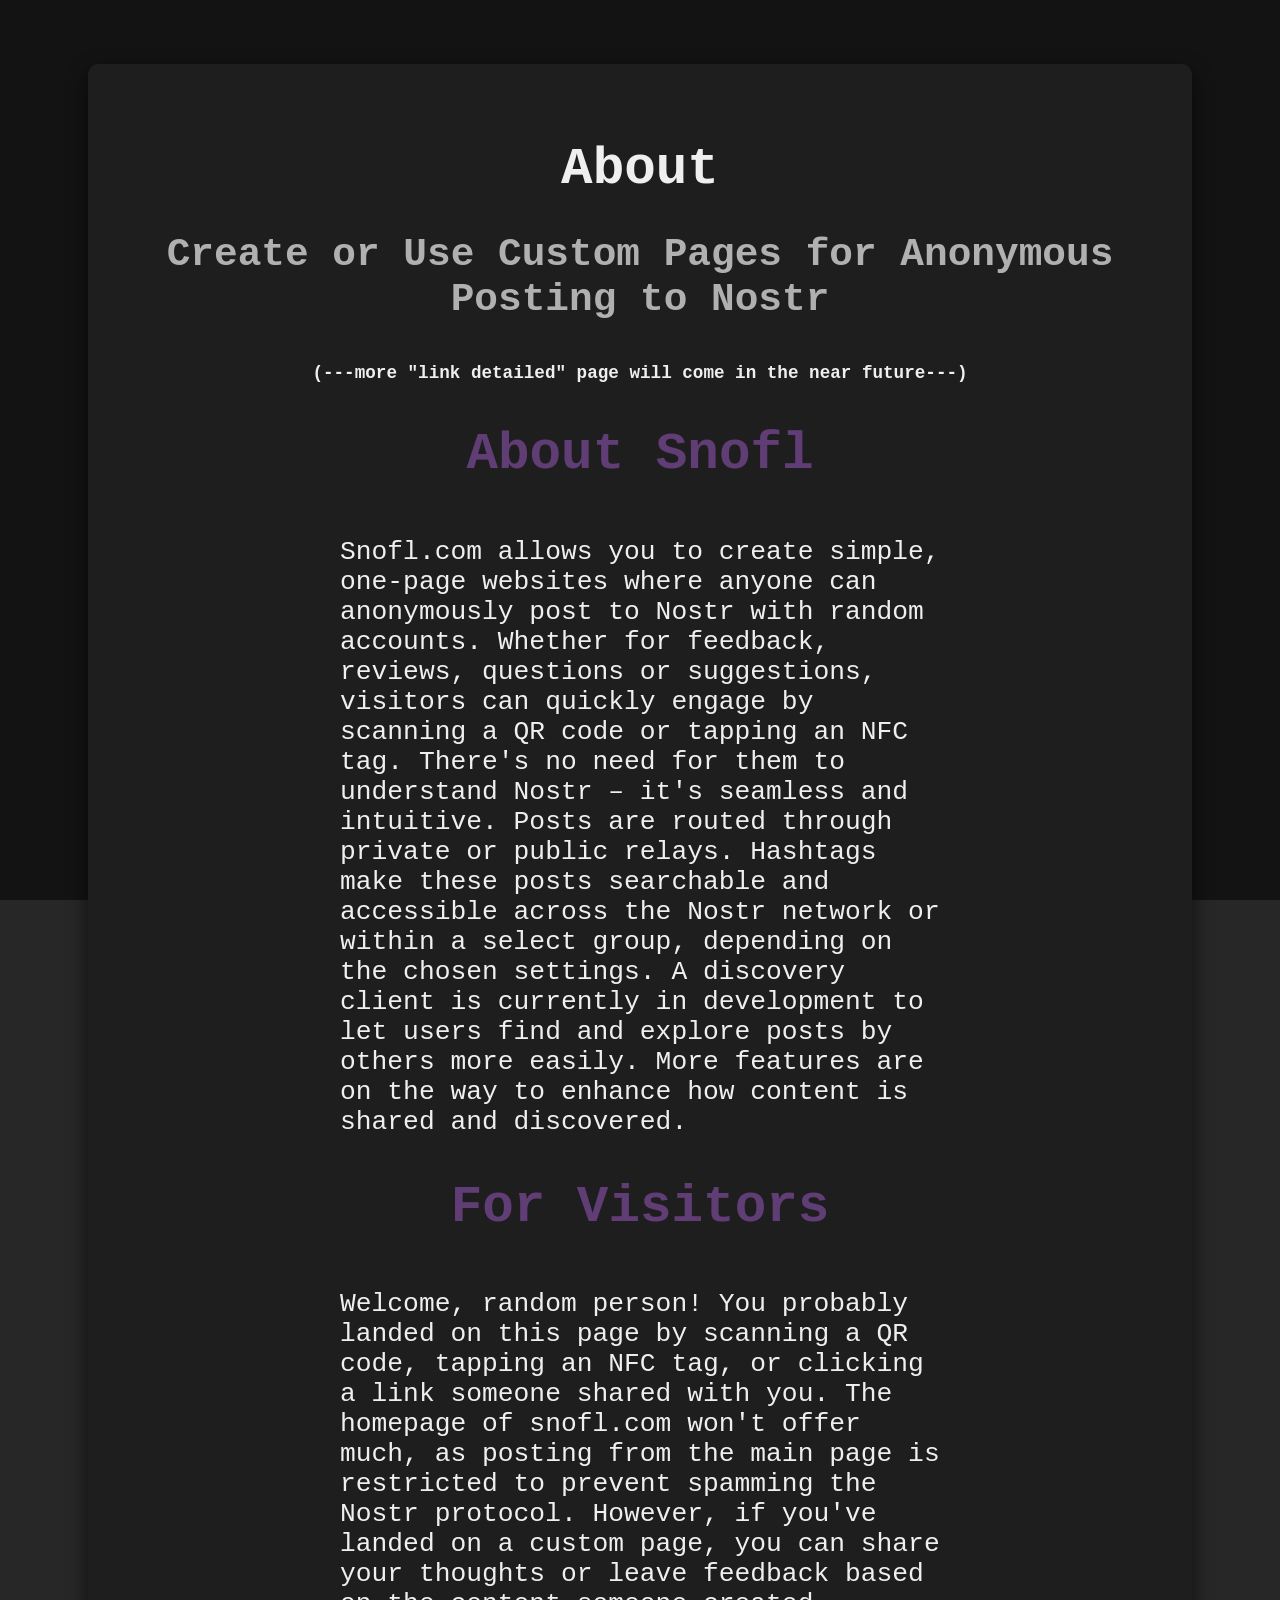
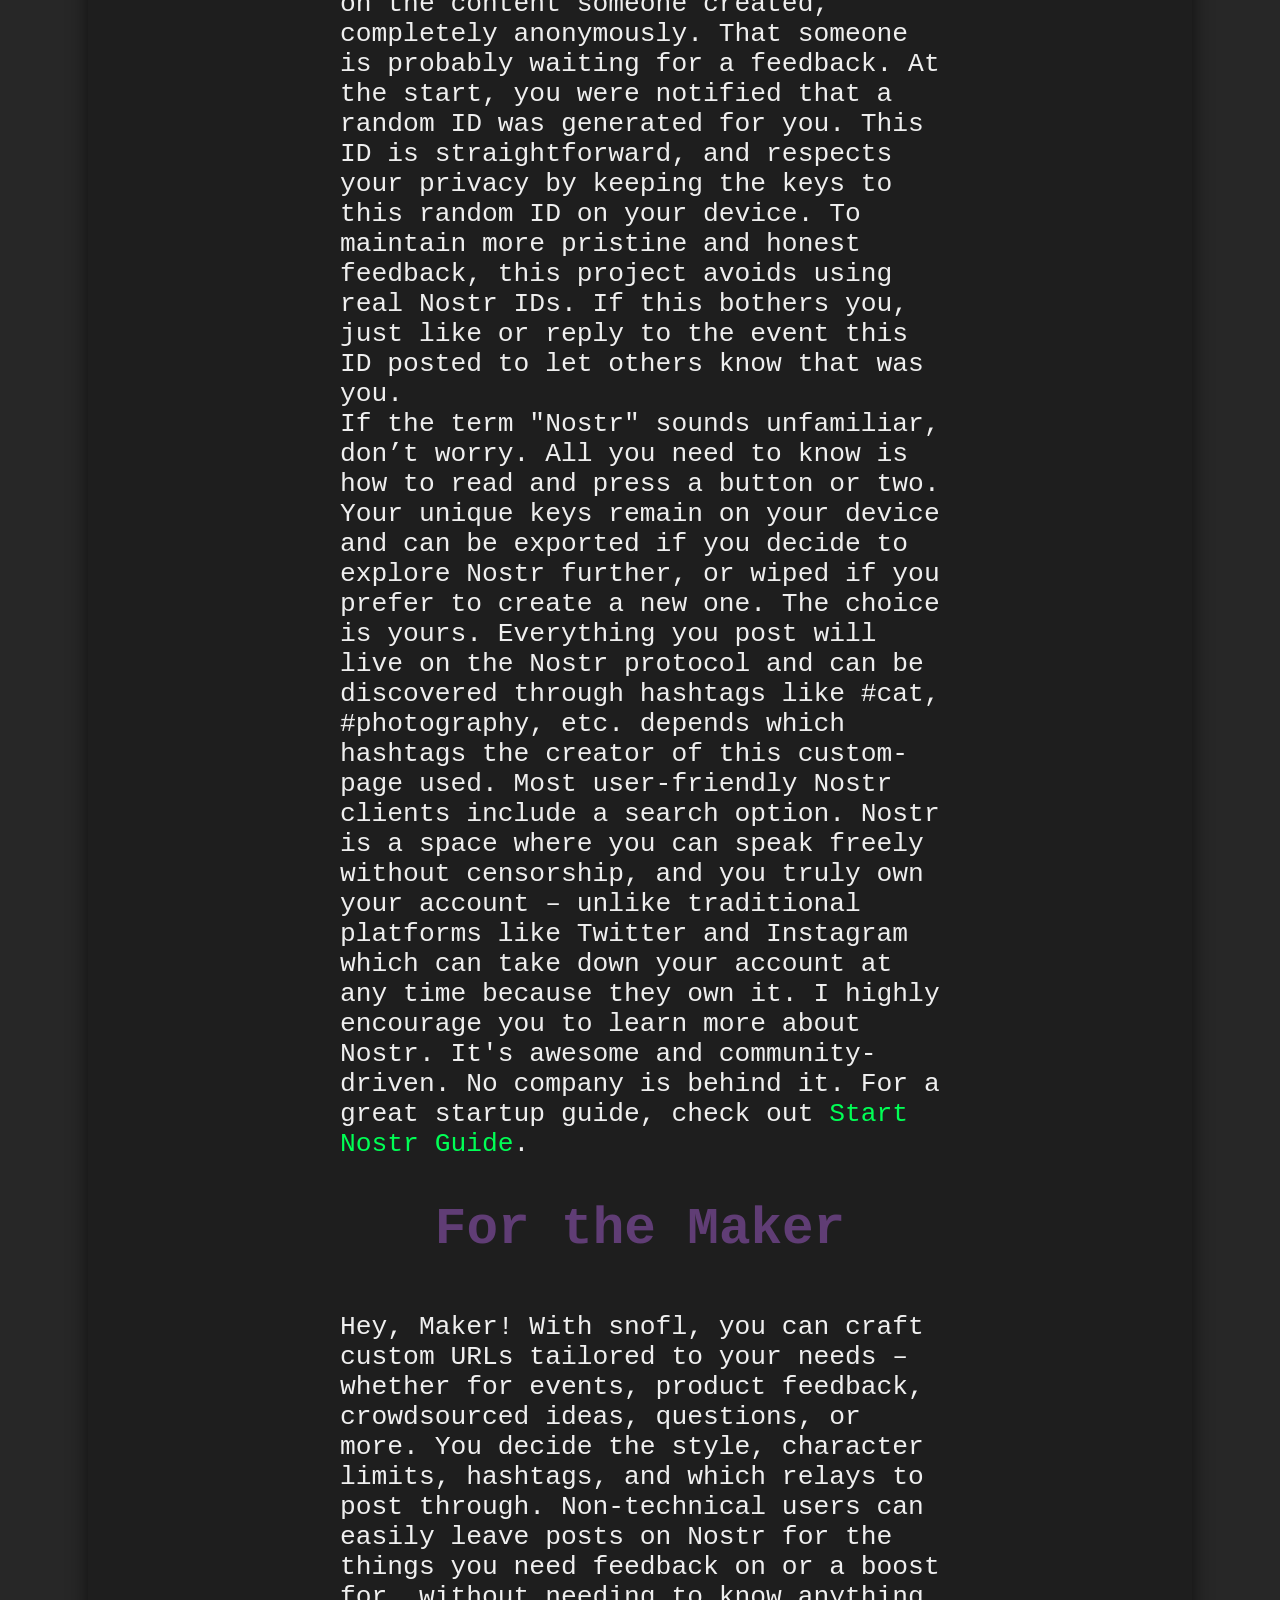
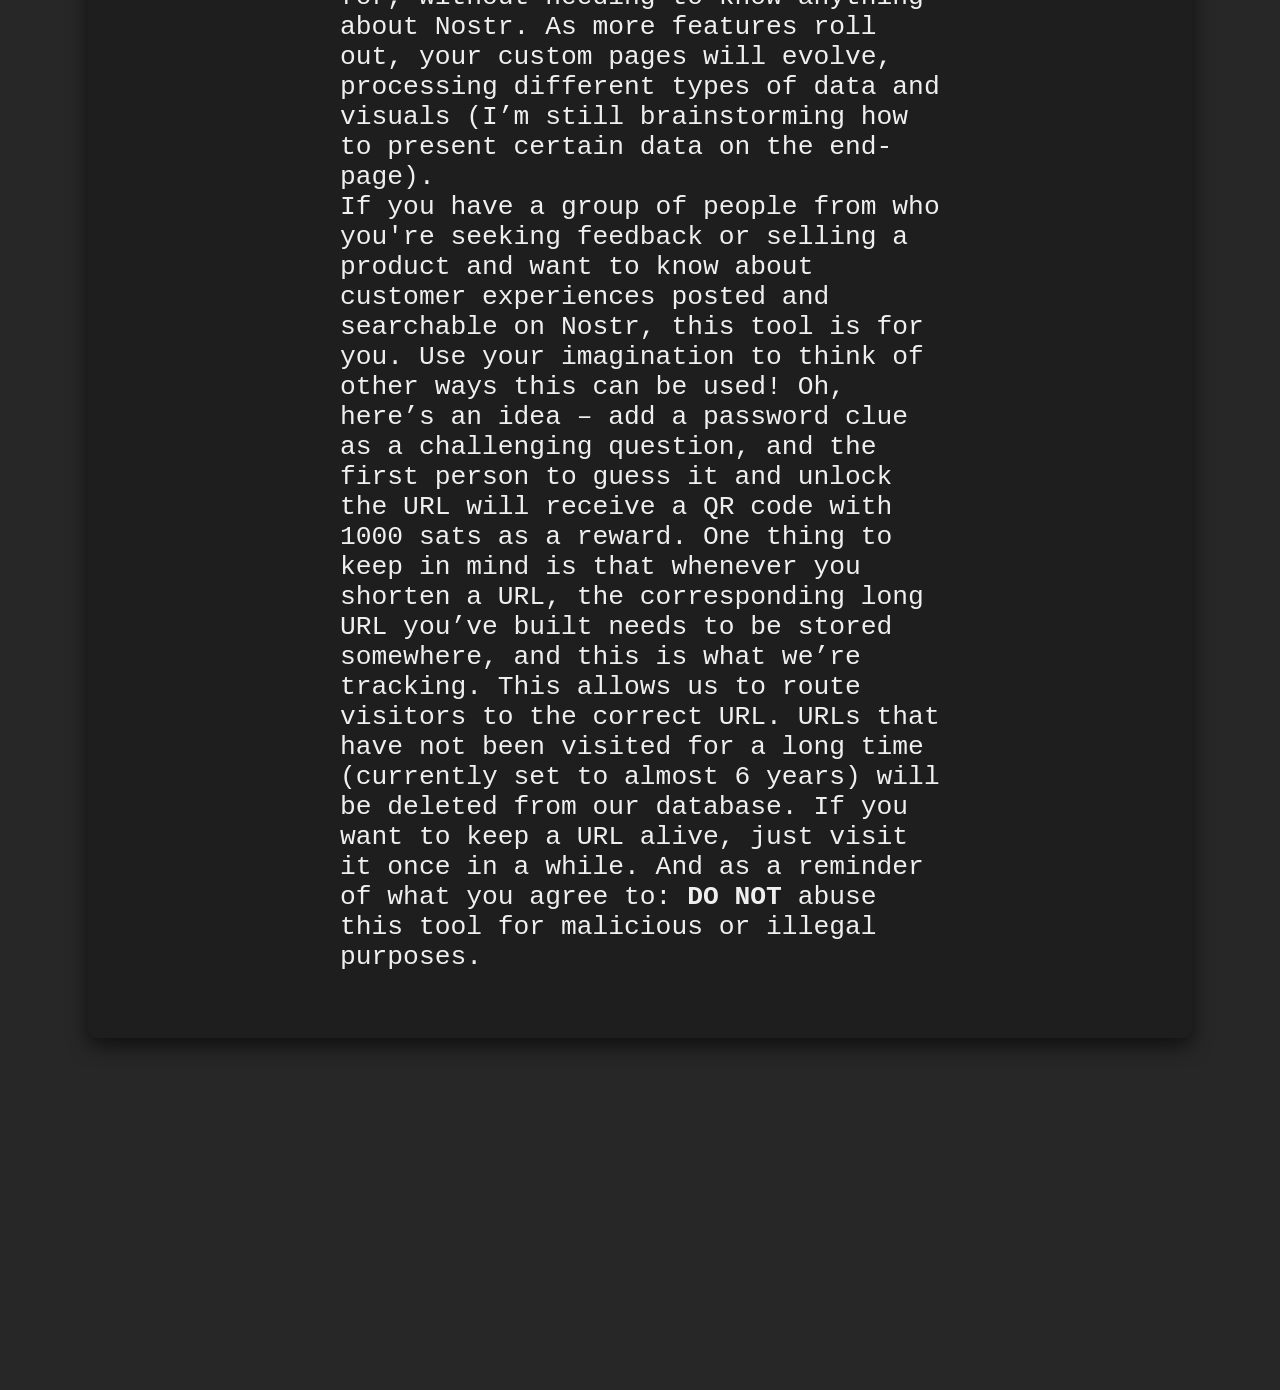
==== about.html @ 82cdee85 "One footer, small, on every page — and the maker's over-scaled controls The footer was two footers t" ====
<!DOCTYPE html>
<html lang="en">

<head>
    <meta charset="UTF-8">
    <link rel="stylesheet" href="styles.css?v=8">
    <script src="backgroundImages.js"></script>
    <script src="background.js"></script>
    <script src="fontList.js"></script> 
    <script src="font.js"></script> 
    <!-- <script src="https://cdn.jsdelivr.net/gh/6502/sha256@main/sha256.js"></script>
    <script src="https://bundle.run/noble-secp256k1@1.2.14"></script>
    <script src="https://bundle.run/bech32@2.0.0"></script> -->
</head>

<body>
    <div id="dim-overlay" class="dim-overlay"></div>
    <div id="main-content">
        <div id="about-header">
            <h1>About</h1>
            <h2>Create or Use Custom Pages for Anonymous Posting to Nostr</h2>
            <h6>(---more "link detailed" page will come in the near future---)</h6>
        </div>
        <div id="mission-section">
            <h3>About Snofl</h3>
        </div>
        <div class="content-paragraph">
            <p class="about-p">Snofl.com allows you to create simple, one-page websites where anyone can anonymously post to Nostr with random accounts. 
                Whether for feedback, reviews, questions or suggestions, visitors can quickly engage by scanning a QR code or tapping an NFC tag. 
                There's no need for them to understand Nostr – it's seamless and intuitive. Posts are routed through private or public relays. 
                Hashtags make these posts searchable and accessible across the Nostr network or within a select group, depending on the chosen settings. A discovery client is currently in development to let users find 
                and explore posts by others more easily. More features are on the way to enhance how content is shared and discovered.
            </p>
        </div>
        <div id="mission-section">
            <h3>For Visitors</h3>
        </div>
        <div class="content-paragraph">
            <p class="about-p">Welcome, random person! You probably landed on this page by scanning a QR code, tapping an NFC tag, or clicking a link someone shared with you. 
                The homepage of snofl.com won't offer much, as posting from the main page is restricted to prevent spamming the Nostr protocol. However, if you've landed on a custom page, 
                you can share your thoughts or leave feedback based on the content someone created, completely anonymously. That someone is probably waiting for a feedback.
                At the start, you were notified that a random ID was generated for you. This ID is straightforward, and respects your privacy by keeping the keys to this random ID on your device. 
                To maintain more pristine and honest feedback, this project avoids using real Nostr IDs. If this bothers you, just like or reply to the event this ID posted to let others know that was you.
                <br>
                If the term "Nostr" sounds unfamiliar, don’t worry. All you need to know is how to read and press a button or two.
                Your unique keys remain on your device and can be exported if you decide to explore Nostr further, or wiped if you prefer to create a new one. The choice is yours. 
                Everything you post will live on the Nostr protocol and can be discovered through hashtags like #cat, #photography, etc. depends which hashtags the creator of this custom-page used.
                Most user-friendly Nostr clients include a search option.
                Nostr is a space where you can speak freely without censorship, and you truly own your account – unlike traditional platforms like Twitter and Instagram which can take down your account at any time because they own it. 
                I highly encourage you to learn more about Nostr. It's awesome and community-driven. No company is behind it. For a great startup guide, check out <a href="https://njump.me/" target="_blank">Start Nostr Guide</a>.
            </p>
            
        </div>
        <div id="mission-section">
            <h3>For the Maker</h3>
        </div>
        <div class="content-paragraph">
            <p class="about-p">
                Hey, Maker! With snofl, you can craft custom URLs tailored to your needs – whether for events, product feedback, crowdsourced ideas, questions, or more.  
                You decide the style, character limits, hashtags, and which relays to post through. Non-technical users can easily leave posts on Nostr for the things you need feedback on or a boost for, without needing to know anything about Nostr. 
                As more features roll out, your custom pages will evolve, processing different types of data and visuals (I’m still brainstorming how to present certain data on the end-page). 
                <br>
                If you have a group of people from who you're seeking feedback or selling a product and want to know about customer experiences posted and searchable on Nostr, this tool is for you.  
                Use your imagination to think of other ways this can be used! Oh, here’s an idea – add a password clue as a challenging question, and the first person to guess it and unlock the URL will receive a QR code with 1000 sats as a reward.
                One thing to keep in mind is that whenever you shorten a URL, the corresponding long URL you’ve built needs to be stored somewhere, and this is what we’re tracking. This allows us to route visitors to the correct URL.  
                URLs that have not been visited for a long time (currently set to almost 6 years) will be deleted from our database. If you want to keep a URL alive, just visit it once in a while. 
                And as a reminder of what you agree to: <strong>DO NOT</strong> abuse this tool for malicious or illegal purposes.
            </p>
        </div>
    </div>
</body>
<footer class="footerDynamic">
    <a href="about.html">About</a> | 
    <a href="FAQ.html">FAQ</a> | 
    <a href="urlmkr.html">URLmkr</a>
</footer>

<script src="footer.js"></script>
</html>
---- styles.css ----
:root {
    --main-font: 'inconsolata', monospace;  /* Default Font */
}

/* backgrounds https://tylify.app/ */

/* Root font-size scaling based on viewport width */
html {
    font-size: calc(1vw + 1vh + 0.5vmin); /* Adjusts base font size based on the viewport */
    margin: 0;
    padding: 0;
}

.dim-overlay {
    position: fixed;
    top: 0;
    left: 0;
    width: 100%;
    height: 100%;
    background: rgba(0, 0, 0, 0.5); /* Adjust the opacity as needed */
    z-index: -100; /* Ensure it stays behind other elements */
}

body {
    position: relative;
    margin: 0;
    padding: 0;
    padding-bottom: 5%;
    height: auto;
    min-height: 100vh;
    z-index: -2;
    font-family: var(--main-font);  /* Use variable globally */
    text-align: center;
    top: 0;
    background-color: #272727;
    color: #efefef;
    background-size: auto;
    background-attachment: fixed;
    background-repeat: repeat;
    overflow-x: hidden; /* Prevent horizontal scrolling */
    white-space: normal; /* Allows wrapping of text */
    overflow-y: auto; /* Enable vertical scrolling */
    scrollbar-width: none; /* For Firefox: hide the scrollbar */
    }

p {
    font-family: var(--main-font);
    font-size: 1rem;
    text-align: left;
    width: 100%;
    max-width: 80vw;
    margin-left: auto;
    margin-right: auto;
}

h1 {
    font-family: var(--main-font);
    font-size: 3rem;
    color: #efefef;
}

h3 {
    font-family: var(--main-font);
    font-size: 3rem;
}


h4 {
    font-family: var(--main-font);
    font-size: 2rem;
    color: #efefef;
}

#subTitle h4 {
margin-left: 50px;
margin-right: auto;
}

/* h5 {
    word-wrap: break-word;
    white-space: pre-wrap;
    color: #00ff55;
    font-size: 2em;
} */

a {
    color: #00ff55;
    text-decoration: none;
}

input:disabled, textarea:disabled {
    background-color: #b9b2b2; /* Change to your desired background color */
    color: #000000; /* Change to your desired text color */
    cursor: not-allowed; /* Optional: change the cursor to indicate the input is disabled */
}

input[type="text"]:disabled, input[type="number"]:disabled, textarea:disabled {
    border-color: #fe0000; /* Optional: change the border color if desired */
    width: 15px;
    border-radius: 10px;
}

.container {
    display: flex;
    flex-direction: column;
    align-items: center;
}

/* index.html */

/* Password Modal Styles */
#passwordModal {
    display: none; /* Ensure it is hidden by default */
    position: fixed;
    top: 0;
    left: 0;
    width: 100%;
    height: 100%;
    background: rgba(0, 0, 0, 0.8);
    justify-content: center;
    align-items: center;
    z-index: 9999;
    font-family: Arial, sans-serif;
    color: #333;
}

#passwordModal.active {
    display: flex; /* Show modal when active */
}

#passwordModal h3 {
    margin-bottom: 10px;
    font-size: 1rem;
}

#passwordModal input {
    font-size: 16px;
    width: 80%;
    padding: 10px;
    margin-bottom: 10px;
    border: 1px solid #ccc;
    border-radius: 5px;
}

#passwordModal button {
    font-size: 1rem;
    padding: 10px 20px;
    background-color: #000000;
    color: white;
    border: none;
    border-radius: 5px;
    cursor: pointer;
    transition: background-color 0.3s;
}

#passwordModal button:hover {
    background-color: #2c2c2c;
}

#passwordModal p#errorText {
    color: red;
    margin-top: 10px;
    display: none; /* Hidden by default */
}

#passwordModal div {
    background: white;
    padding: 20px;
    border-radius: 10px;
    text-align: center;
    width: 300px;
}

/* Notification Banner */
#passwordNotification {
    display: none;
    background: #fffbcc;
    color: #333;
    padding: 10px;
    border: 1px solid #ccc;
    border-radius: 5px;
    position: fixed;
    top: 10px;
    left: 50%;
    transform: translateX(-50%);
    z-index: 9999;
    box-shadow: 0px 4px 6px rgba(0, 0, 0, 0.1);
    font-family: Arial, sans-serif;
}

/* Notification Button */
#passwordNotification button {
    padding: 5px 10px;
    background: #ff5555;
    color: white;
    border: none;
    border-radius: 3px;
    cursor: pointer;
    transition: background-color 0.3s ease;
}

#passwordNotification button:hover {
    background: #d11a1a;
}


.avatar-icon { /* avatar */
    position: relative;
    top: 30px;
    /* left: 15px; */
    width: 160px;  /* Adjust size as needed */
    height: 160px;
    border-radius: 50%;
    cursor: pointer;
    transition: transform 0.7s ease;
}

.avatar-icon:hover {
    transform: scale(1.1);  /* Slight zoom on hover */
}

.nostr-name {
    position: relative;
    display: block;
    max-width: fit-content;
    background-color: #0202025a;
    font-size: 0.8rem;
    color: #bdbdbd;
    text-align: center;
    margin-top: 1em;
    margin-bottom: 20px;
    text-shadow: 1px 1px 3px rgba(0, 0, 0, 0.729);
    z-index: 2;
    transition: 1s ease-in; 
}

#paragraphContainer {
    font-size: 0.6rem;
    margin-bottom: 2rem;  /* Space below the paragraph and link */
}

#customParagraph {
    word-wrap: break-word; /* Break long words */
    overflow-wrap: break-word; /* Ensure wrapping in all modern browsers */
    white-space: normal; /* Allow line wrapping */
    max-width: 85vw;
}

/* for embeded note1 nnostr events */
.note-box {
    border: 1px solid #ccc;
    padding: 15px;
    margin: 20px auto;
    margin-left: auto;
    margin-right: auto;
    background-color: transparent;
    max-width: 700px;
    position: relative;
    word-wrap: break-word; /* Forces wrapping */
    overflow-wrap: break-word; /* Fallback for better compatibility */
}

.note-header {
    display: flex;
    justify-content: space-between;
    align-items: center;
    margin-bottom: 10px;
}

.like-icon {
    margin-right: auto; /* Pushes the like icon to the left */
}

.details-icon {
    margin-left: auto; /* Pushes the details icon to the right */
}

.note-details {
    display: none;
    font-size: 0.5em;
    border: 1px solid #ddd;
    padding: 10px;
    background-color: transparent;
    margin-top: 10px;
} 

.note-details.visible {
    display: block;
}

.icon {
    width: 24px;
    height: 24px;
    cursor: pointer;
}

.like-icon {
    margin-right: auto;
}

.details-icon {
    margin-left: auto;
}
pre {
    white-space: pre-wrap;
    word-wrap: break-word;
}

#readMoreLink {
    display: inline-block;
    color: #ffffff;
    text-decoration: none;
    font-size: 0.8rem;
    font-weight: 500;
    cursor: pointer;
    margin-top: 0.5rem;
    transition: color 0.3s ease;
}

#readMoreLink:hover {
    color: #51dc10;
    text-decoration: underline;
}

/* Center alignment for embedded images and videos */
img[id^="embedded-image-"],
video[id^="embedded-video-"] {
    max-width: 400px;
    height: auto;
    background-color: #00000096;
    display: block;
    margin: 10px auto; /* Center-align using auto margins */
    padding: 15px;
    cursor: pointer; /* Indicate clickable items */
    transition: transform 0.3s ease; /* Smooth zoom effect */
    border: 2px solid #ccc;
    border-radius: 8px;
}

/* Hover effect for zoom indication */
img[id^="embedded-image-"]:hover,
video[id^="embedded-video-"]:hover {
    transform: scale(1.02); /* Slight zoom on hover */
    box-shadow: 0px 6px 10px rgba(0, 0, 0, 0.3);
}

/* .iframe-container {
    position: relative;
    width: 100%;
    margin-bottom: 20px;
} */


/* Full-screen modal styles */
.fullscreen-modal {
    position: fixed;
    top: 0;
    left: 0;
    width: 100vw;
    height: 100vh;
    background-color: rgba(0, 0, 0, 0.8);
    display: flex;
    justify-content: center;
    align-items: center;
    z-index: 1000;
    overflow: hidden;
    visibility: hidden;
    opacity: 0;
    transition: visibility 0s, opacity 0.3s ease;
}

/* Show modal when active */
.fullscreen-modal.active {
    visibility: visible;
    opacity: 1;
}

/* Media inside modal */
.fullscreen-modal img,
.fullscreen-modal video {
    max-width: 90%;
    max-height: 90%;
}

/* Close button */
.fullscreen-modal .close-btn {
    position: absolute;
    top: 20px;
    right: 20px;
    font-size: 24px;
    color: white;
    cursor: pointer;
    z-index: 1100;
}

.paragraph-qr-code-wrapper {
    display: flex;
    justify-content: center; /* Center horizontally */
    align-items: center;    /* Center vertically */
    margin: 20px auto;      /* Add spacing and center the wrapper */
    text-align: center;     /* Ensure text is aligned */
}

.paragraph-qr-code {
    border: 2px solid #000; /* Optional: Add a border around the QR code */
    border-radius: 8px;     /* Optional: Add rounded corners */
    padding: 10px;          /* Add padding around the QR code */
    background-color: #fff; /* Ensure a clean background */
}

#messageArea {
    position: fixed;
    width: 85%;
    max-width: 920px;
    margin: 0 auto;
}

/* #imageUploadInput {
    position: absolute;
    bottom: 10px;
    right: 10px;
    cursor: pointer;
    display: none;
}

#imageUploadLabel {
    display: none;
    position: absolute;
    bottom: 15px;
    right: 15px;
    cursor: pointer;
    background-color: #00ff9d19;
    color: #efefef;
    padding: 10px;
    border-radius: 50%;
} */

#eventDetails {
    margin-top: 20px;
    text-align: left; /* Keep the text aligned to the left */
    display: none; /* Hide by default */
    background-color: #272727;
    color: #efefef;
    padding: 10px;
    border-radius: 5px;
    width: 80%;
    margin-bottom: 5%;
    max-width: 800px;
    word-wrap: break-word;
    white-space: pre-wrap;
    margin-left: auto; /* Center the div horizontally */
    margin-right: auto; /* Center the div horizontally */
}


#sendMessageBtn {
    display: flex;
    align-items: center;
    justify-content: center;
    position: relative;
    font-family: var(--main-font);
    width: 200px;
    height: 70px;
    margin: 10px auto;
    margin-bottom: 20vh;
    padding: 10px;
    font-size: 1rem;
    background-color: #00000094;
    color: #efefef;
    border: none;
    border-radius: 5px;
    cursor: pointer;
    overflow: hidden;

}

#sendMessageBtn img {
    position: absolute;
    opacity: 0.7;
    top: 50%;
    left: -300px; /* Start offscreen */
    width: 40px;
    height: 40px;
    transform: translateY(-50%);
    transition: transform 0.2s ease;

}

        /* Animation keyframes */
        @keyframes moveImage {
            0% {
                left: -1000px; /* Start offscreen on the left */
                transform: translateY(-50%) scaleX(1);
            }
            50% {
                left: 850px; /* Move to the right, slightly past the button */
                transform: translateY(-50%) scaleX(1);
            }
            50.01% {
                transform: translateY(-50%) scaleX(-1); /* Flip the image */
            }
            100% {
                left: -1000px; /* Move back to the left, offscreen */
                transform: translateY(-50%) scaleX(-1);
            }
        }

        #sendMessageBtn img.animate {
            animation: moveImage 39s linear infinite;
        }

textarea#userMessage {
    width: 75%;
    font-family:'Courier New', Courier, monospace;
    max-width: 920px;
    height: auto;
    min-height: 100px;
    font-size: 2rem;
    border: none;
    border-bottom: 5px solid #00ff55;
    outline: none;
    caret-color: black;
    resize: none;
    overflow: hidden;
    padding: 10px 10px 10px 10px;
    line-height: 1.5;
    border-radius: 5px;
}

pre {
    word-wrap: break-word;
    white-space: pre-wrap;
    font-size: 2em;
}


#statusMessage {
    color:rgb(0, 255, 0);
    font-size: 2em;
    text-align: center;
    background-color: #00000094;
    border-radius: 5px 5px 0 0;
    margin-bottom: -20px;
}

#eventDetails {
    width: 95%;
    margin-bottom: 100px;
    font-size: 0.6rem;
}

#eventDetails h3 {
    font-size: 0.7rem;
    margin-right: 50px;
}


.close-event-btn {
    display: block;
    margin-left: 50px;
    border: none;
    border-radius: 5px;
    font-size: 1rem;
    cursor: pointer;
    padding: 5px 10px;
    transition: background-color 0.3s ease;
}

.close-event-btn:hover {
    background-color: #d61111;
}

.copy-btn {
    font-family: monospace;
    display: block;
    font-size: 1.6em;
    margin: 10px auto;
    padding: 5px 10px;
    background-color: #00ff9d19;
    color: #efefef;
    border: none;
    border-radius: 5px;
    cursor: pointer;
}

#charCount {
    margin-top: 10px;
    font-size: 1rem;
    color: #efefef;
    font-family: 'Courier New', Courier, monospace;
}


#changeIdBtn {
    position: absolute;
    top: 10px;
    left: 10px;
    padding: 10px 20px;
    background-color: #ff0000;
    color: #efefef;
    border: none;
    border-radius: 5px;
    cursor: pointer;
    font-size: 14px;
}


/* Modal styles */
#privateKeyModal, #notesModal {
    display: none;
    position: fixed;
    font-family: monospace;
    z-index: 1;
    left: 0;
    top: 0;
    width: 100%;
    height: 100%;
    overflow: auto;
    background-color: rgb(0,0,0);
    background-color: rgba(0,0,0,0.4);
    text-align: center;
    z-index: 5;
}

#privateKeyModalParagraph {
    font-size: 0.9rem;
}

#notesModalContent {
    font-size:0.5rem;
    word-wrap: break-word;
    white-space: pre-wrap;
}
#notesModalContent h5{
    font-family: monospace;
    font-size:0.7rem;
}

#overlayBackground {
    position: fixed;
    top: 0;
    left: 0;
    width: 100%;
    height: 100%;
    background-color: rgba(0, 0, 0, 0.5);
    z-index: 1000;
    display: none;
}

#countdownOverlay {
    transform: translate(-50%, -50%);
    background-color: rgba(0, 0, 0, 0.8); /* Semi-transparent background */
    color: #ff0000; /* White text */
    font-size: 2em; /* Larger font size */
    padding: 20px 40px; /* Padding for the box */
    border-radius: 10px; /* Rounded edges */
    text-align: center;
    display: none; /* Initially hidden */
}

#downloadDataBtn {
    font-family: var(--main-font);
    font-size: 1rem;
}

.panic-container {
    margin-top: 20px;  /* Space from the dynamic content */
    display: flex;
    justify-content: center;
}

#wipeStorageBtn {
    background-color: #ff5555;
    color: white;
    border: none;
    border-radius: 5px;
    cursor: pointer;
    padding: 10px 20px;
    font-size: 1rem;
    margin-bottom: 30px;
}

#privateKeyDisplay {
    font-family: monospace;
    font-size:0.5rem;
}

#modalContent, #notesModalContent {
    background-color: #272727;
    margin: 15% auto;
    padding: 20px;
    border: 1px solid #8e8e8e;
    width: 90%;
    max-width: 920px;
    color: #efefef;
    text-align: left;
    overflow-y: auto;
    max-height: none;
}

#modalContent button, #notesModalContent button {
    padding: 40px 20px;
    margin: 10px;
    border: none;
    border-radius: 5px;
    cursor: pointer;
}

#acceptBtn {
    font-size: 1rem;
    font-family: monospace;
    background-color: #00ff5599;
    color: #fff;
}

#declineBtn {
    font-size: 1em;
    font-family: monospace;
    background-color: #ff555599;
    color: #fff;
}

#relayWarning {

    padding: 10px;
    font-size: 1.5em;
    color:red;
    display:none;
}

#useDefaultRelaysBtn {
    font-size: 1em;
    background-color: #00ff5599;
    color: white;
    border: none;
    border-radius: 5px;
    cursor: pointer;
}
#closeRelayWarning {
    font-size: 1em;
    background-color: #b2380099;
    color: white;
    border: none;
    border-radius: 5px;
    cursor: pointer;
}


/* One footer for every page on this site — same type, same band, same link spacing. The only difference
   is positional: the rendered pages carry `.footerDynamic`, which stays hidden until you scroll near the
   bottom, so it is fixed; `.footerStatic` (maker, FAQ, about) ends the document, so it is absolute.
   Two footers that looked almost the same is how they drifted to 2rem in one place and 13px in another. */
footer,
.footerStatic,
.footerDynamic {
    font-family: var(--main-font);
    font-size: 12px;
    font-weight: 400;
    letter-spacing: 0.03em;
    line-height: 1.5;
    padding: 7px 12px;
    background-color: #272727c2;
    backdrop-filter: blur(10px);
    color: #efefef;
    width: 100vw;
    left: 0;
    bottom: 0;
    text-align: center;
    box-sizing: border-box;
}

footer,
.footerStatic {
    position: absolute;
}

.footerDynamic {
    position: fixed;
    transition: opacity 0.5s ease-in-out;
    opacity: 0;               /* hidden until the reader nears the bottom, shown by footer.js */
    pointer-events: none;
}

footer a,
.footerStatic a,
.footerDynamic a {
    color: #ffffff;
    margin: 0 7px;
    font-size: 12px;
    font-weight: 400;
    text-decoration: none;
}

footer a:hover,
.footerStatic a:hover,
.footerDynamic a:hover {
    text-decoration: underline;
}

/* The rendered pages carry one extra entry in the footer (the local history button). It is styled like a
   link rather than left as a mono-coloured button, so every footer on the site is the same height and the
   same weight — one footer, four classes, no exceptions. */
footer #showHistoryBtn,
.footerDynamic #showHistoryBtn {
    font-family: inherit;
    font-size: 12px;
    font-weight: 400;
    letter-spacing: 0.03em;
    margin: 0 7px;
    padding: 0;
    border: 0;
    background: none;
    color: #ffffff;
    cursor: pointer;
    vertical-align: baseline;
}

footer #showHistoryBtn:hover,
.footerDynamic #showHistoryBtn:hover {
    text-decoration: underline;
}

#showHistoryBtn {
    font-family: monospace;
    background-color: #3b424000;
    color: #00ff553b;
    border: none;
    border-radius: 5px;
    cursor: pointer;
    font-size: 0.55em;
}

#showHistoryBtn:hover {
    color: #b7ed22;
}
    /* Mobile specific styling for index.html */
@media (max-width: 768px) {
    body {
        font-size: 26px;
    }

    h1 {
        font-size: 2rem;
    }

    h4 {
        font-size: 1.2rem;
    }

    textarea#userMessage {
        width: 90vw;
        font-size: 1.3rem;
        padding: 10px;
    }

    #eventDetails {
        width: 90%;
        font-size: 1rem;
    }

    .copy-btn {
        font-size: 1rem;
        padding: 10px 15px;
    }

    #charCount {
        font-size: 1rem;
    }
/* 
    #sendMessageBtn {
        margin-bottom: 30%;
    } */



    /* footer {
        padding: 10px 5px;
    } */
}

/* urlmkr*/

/* agreementModal */
.agreement-modal {
    display: none; /* Hidden by default */
    position: fixed;
    z-index: 9999;
    left: 0;
    top: 0;
    width: 100%;
    height: 100%;
    overflow: auto;
    background-color: rgba(0, 0, 0, 0.8);
}

.agreement-modal-content {
    background-color: #453820;
    margin: auto;
    padding: 20px;
    border: 1px solid #888;
    width: 90vw;
    height: 90%;
    border-radius: 8px;
    text-align: center;
}

.agreement-modal-text {
    max-height: 95vh;
    overflow-y: auto;
    height: 50vh;
    margin: 10px 0;
    text-align: left;
    padding: 10px;
    border: 1px solid #ddd;
    border-radius: 4px;
}

.modal-buttons {
    display: flex; /* Use Flexbox for alignment */
    justify-content: space-between; /* Push buttons to opposite ends */
    margin-top: 20px;
    padding: 0 20px; /* Add some spacing on the sides */
    margin-top: 20px;
}

.modal-buttons button {
    padding: 10px 20px;
    font-size: 1rem;
    border: none;
    border-radius: 4px;
    cursor: pointer;
    max-width: 300px;
    width: 45%; /* Optional: Consistent button width */
    
}

.modal-buttons #acceptAgreement {
    background-color: #4CAF50;
    color: white;
}

.modal-buttons #declineAgreement {
    background-color: #f44336;
    color: white;
}

.modal-buttons button:disabled {
    background-color: #cccccc; /* Light gray for disabled buttons */
    color: #666666; /* Darker text for contrast */
    cursor: not-allowed; /* Show a "not allowed" cursor */
    border: 1px solid #ff0000; /* Optional: subtle border */
}
/* agreementModalEnd */

input[type="checkbox"], input[type="radio"] {
    filter: hue-rotate(180deg); /* Retains your hue-rotate style */
  }

.url-output-container {
    position: sticky;
    top: 0; 
    margin: 0;
    height: 150px;
    max-height: 30vw;
    background-color: #272727c2;
    backdrop-filter: blur(10px);
    font-family: monospace;
    padding: 10px;
    z-index: 2222;
    overflow-y: auto; /* Adds vertical scrolling if content overflows */
    overflow-x: hidden; /* Prevent horizontal scrolling */
    word-wrap: break-word; /* Breaks long words */
    word-break: break-word; /* Ensures long words break */
    white-space: normal; /* Allows wrapping of text */
    border-bottom: #75756e 1px dashed /* Add a dashed border */;
    overflow-y: scroll; /* Enable vertical scrolling */
    scrollbar-width: none; /* For Firefox: hide the scrollbar */


    
    /* --mask:
    radial-gradient(44.6px at 50% calc(100% - 63px),#000 99%,#0000 101%) calc(50% - 60px) 0/120px 100%,
    radial-gradient(44.6px at 50% calc(100% + 33px),#0000 99%,#000 101%) 50% calc(100% - 30px)/120px 100% repeat-x;
  -webkit-mask: var(--mask);
          mask: var(--mask); */
}

.hrLine {
    width: 50vw;
    border: none;
    
    --s: 0.3rem;    /* control the size */
    --c: #888888; /* the color */
    
    height: var(--s);
    --_g: var(--s) top 50%,var(--c) calc(100% - 1px),#0000;
    background: 0/calc(4*var(--s)) space no-repeat;
    background-image: 
     radial-gradient(circle closest-side at left  var(--_g)),   
     radial-gradient(circle closest-side at right var(--_g)),   
     linear-gradient(90deg,#0000 25%,var(--c) 0 75%,#0000 0);

}

.url-output {
    font-family: monospace;
    color: rgb(0, 255, 0);
    font-weight: bold;
    font-size: 1.2em;
    word-wrap: break-word;
}

.copy-button {
    font-family: monospace;
    margin: 20px 20px px 30px;
    padding: 10px 10px;
    font-size: 1.5rem;
    background-color: white;
    cursor: pointer;
    border-radius: 10px;
}

.error-message {
    color: red;
    margin-top: 10px;
}

.warning-message {
    color: yellow;
    margin-top: 10px;
}

.info-message {
    color: white;
    margin-top: 10px;
}

.qr-modal {
    position: fixed;
    z-index: 9999;
    top: 0;
    left: 0;
    width: 100%;
    height: 100%;
    background-color: rgba(0, 0, 0, 0.8);
    display: flex;
    justify-content: center;
    align-items: center;
}

.qr-content {
    background: #272727;
    padding: 20px;
    border-radius: 8px;
    text-align: center;
    color: #efefef;
}

#qr-code canvas {
    margin: 10px 0;
}

#qr-title {
    font-size: 1.2rem;
    margin-bottom: 10px;
    color: #333;
}

button {
    margin-top: 10px;
}

.hidden {
    display: none;
}

#toggle-description {
    text-decoration: underline;
    cursor: pointer;
}

.error-message{
    font-size: 2em;
}
.warning-message{
    font-size: 2em;
}
.info-message{
    font-size: 2em;
}
.avatar-modal {
    display: none;
    position: fixed;
    left: 10vw;
    top: 5vh;
    width: 80vw;
    height: 90vh;
    overflow: hidden;
    background-color: rgba(80, 80, 80, 0.882);
    border-radius: 10px;
    padding: 20px;
    z-index: 9995;
}

.avatar-container {
    text-align: center;
    margin: 10px;
    cursor: pointer;
}

.avatars-attribute, a{

    text-decoration: dashed;
}

.avatar-modal-content {
    background: #242424b1;
    padding: 20px;
    border-radius: 8px;
    text-align: center;
    max-width: auto;
    overflow-y: auto;
    max-height: 90vh;
}

.avatar-grid {
    display: flex;
    flex-direction: column;
    gap: 20px;
    align-items: center;
}

.avatar-preview {
    width: 200px;
    height: 200px;
    border-radius: 10px;
    cursor: pointer;
    transition: transform 0.2s;
    z-index: 9995;
}

.avatar-preview:hover {
    transform: scale(1.1);
}

.avatar-label {
    margin-top: 5px;
    font-size: 0.9rem;
    color: #ffffff;
}

/* In the selection not in modal */
.avatar-label-container {
    display: flex;
    align-items: center;
    gap: 10px;
}

#avatar-preview-container img {
    width: 150px;  /* Adjust width */
    height: 150px; /* Adjust height */
    border-radius: 5px;
}

.background-modal {
    display: none;
    position: fixed;
    z-index: 2000;
    left: 10vw;
    top: 5vh;
    width: 80vw;
    height: 90vh;
    overflow: hidden;
    background-color: rgba(0, 0, 0, 0.9);
    border-radius: 10px;
    padding: 20px;
    z-index: 9997;
}

.background-modal-content {
    height: 100%;
    overflow-y: scroll;
    text-align: center;
}

.background-grid {
    display: flex;
    flex-direction: column;
    gap: 20px;
    align-items: center;
}

.background-thumbnail {
    width: 70vw;
    height: auto;
    max-height: 200px;
    object-fit: cover;
    cursor: pointer;
    border: 3px solid transparent;
    transition: transform 0.2s, border-color 0.3s;
}

.background-thumbnail:hover {
    transform: scale(1.05);
    border-color: rgb(0, 255, 0);
}

/* Container styling */
.color-picker-container {
    display: flex;
    align-items: center;
    gap: 10px;
    margin-bottom: 15px;
    padding: 10px;
    background-color: #f9f9f9; /* Light background for visibility */
    border-radius: 8px; /* Rounded corners */
    box-shadow: 0 4px 6px rgba(0, 0, 0, 0.1); /* Subtle shadow for depth */
    font-size: 2rem;
    margin-bottom: 30px;
}

/* Label styling */
#color_picker_label{
    font-size: 1rem; /* Larger text */
    font-weight: bold; /* Emphasize label */
    background-color: #000000;
    max-width: fit-content;
    color: #a6a6a6; /* Darker text for contrast */
}

/* Color input styling */
#solid-color-picker {
    width: 70vw;
    height: 120px;
    max-height: 200px;
    object-fit: cover;
    cursor: pointer;
    border: 3px solid transparent;
    transition: transform 0.2s, border-color 0.3s;
}

/* custom URL */
.custom-url-item {
    display: flex;
    flex-direction: column; /* Stack elements vertically */
    align-items: center; /* Align items to the start */
    gap: 5px; /* Smaller gap between label and input */
    margin-bottom: 15px;
    padding: 10px;
    background-color: #00000000; /* Transparent background */
    border-radius: 8px; /* Rounded corners */
    box-shadow: 0 4px 6px rgba(0, 0, 0, 0.1); /* Subtle shadow */
    font-size: 2rem;
    margin-bottom: 30px;
}

/* img url Label styling */
#custom_url_label {
    font-size: 1rem; /* Larger text */
    font-weight: bold; /* Emphasize label */
    background-color: #000000; /* Black background */
    max-width: fit-content;
    color: #a6a6a6; /* Gray text */
    text-align: center; /* Center-align the text */
}

/* Color input styling */
#custom-background-url {
    font-size: 1rem; /* Larger text */
    width: 70vw;
    height: 120px;
    max-height: 200px;
    object-fit: cover;
    word-break: break-all;
    cursor: pointer;
    border: 3px solid transparent;
    transition: transform 0.2s, border-color 0.3s;
}

.close-modal {
    color: #ff0000;
    font-size: 5rem;
    font-weight: bold;
    position: absolute;
    top: -30px;
    left: 2px;
    cursor: pointer;
    z-index: 9998;
}

.font-modal {
    display: none;
    position: fixed;
    z-index: 1000;
    left: 50%;
    top: 50%;
    transform: translate(-50%, -50%);
    width: 80vw;
    height: 90vh;
    overflow-y: auto;
    background-color: #333;
    border: 2px solid #666;
    border-radius: 8px;
    z-index: 9999;
}

.font-modal-content {
    padding: 20px;
}

.font-preview {
    padding: 20px;
    text-align: center;
    border-bottom: 1px solid #555;
    cursor: pointer;
}

.font-preview:hover {
    background-color: #444;
}

.maker-what-text {
    background-color: rgba(255, 255, 255, 0.2);
    backdrop-filter: blur(5px);
    border-radius: 1rem;
    margin: 5%;
}

.maker-what-text p{
    width: auto;
    font-size: 1.5em;
}

.form-group {
    display: flex;
    flex-direction: column;
    align-items: center;
    font-size: 1.7rem;
    margin: 5%;
    background-color: rgba(255, 255, 255, 0.2);
    backdrop-filter: blur(5px);
    border-radius: 10px;
}

textarea {
    width: 70%;
    height: 100px;
    padding: 10px;
    font-size: 1rem;
    resize: vertical;  /* Allow only vertical resizing */
    box-sizing: border-box;  /* Ensure padding doesn't affect size */
    vertical-align: top;  /* Ensure text starts from the top */
    line-height: 1.5;  /* Improve readability */
}

.form-group input[type="text"]{
    font-family: monospace;
    font-size: 1.6rem;
    padding: 10px;
    margin-top: 10px;
    margin-bottom: 10px;
    width: 85%;
    max-width: 60vw;
    border-radius: 10px;
    /* margin-right: 20; */
}

.form-group textarea {
    font-family: monospace;
    font-size: 1.6rem;
    padding: 10px;
    margin-top: 10px;
    margin-bottom: 10px;
    width: 85%;
    max-width: 75vw;
    /* margin-right: 20; */
}

#message_input {
    height: 150px;
    padding: 20px;
    font-family: monospace;
}

.form-group input[type="number"] {
    font-family: var(--main-font);
    padding: 10px;
    font-size: 1.3rem;
    text-align: center;
    margin-top: 10px;
    height: 60px;
    width: 300px;
}

.form-group input[type="radio"] {
    transform: scale(2.5); /* Adjust the scale value as needed */
    margin-right: 25px;
    z-index: -1;
}
.form-group input[type="checkbox"] {
    transform: scale(2.5); /* Adjust the scale value as needed */
    margin-left: 25px;
    z-index: -1;
}

#include_message {
margin-right: 60px;
}

#custom_characters {
margin-right: 60px;
}



/* .form-group label,
.form-group input[type="checkbox"],
.form-group input[type="radio"] {
    margin: 10px;
} */

.form-group label {
    display: flex;
    align-items: center;
    margin: 10px;
}

.ntag-group {
    font-size: 3rem;
    display: flex;
    flex-direction: column;
    align-items: flex-start;
}

.ntag-group label {
    display: flex;
    align-items: center;
    margin-bottom: 10px; /* Add some space between labels */
}

.ntag-group label input[type="radio"] {
    margin-left: 28px; /* Add margin to the left of radio buttons */
    z-index: 0; /* Ensure radio buttons are not clickable */
}



.relay-group {
    display: flex;
    align-items: center;
    justify-content: center;
    padding: 10px;
    margin-top: 10px;
    font-size: 0.7em;
    width: 90%;
    max-width: 90%;
}

.relay-group input[type="text"] {
    flex: 1;
}

.relay-group input[type="radio"] {
    margin-left: 30px;
    z-index: 0;
}


/* .form-group input[type="password"] {
    font-family: var(--main-font);
    padding: 10px;
    font-size: 1.3rem;
    text-align: center;
    margin-top: 10px;
    width: 85%;
    max-width: 75vw;
} */

/* Password Container */
.password-container {
    position: relative;
    display: flex;
    align-items: center; /* Align input and icon vertically */
    justify-content: center; /* Center the password text */
    width: 85%;
    max-width: 75vw;
}

/* Password Input */
.password-container input[type="password"],
.password-container input[type="text"] {
    flex: 1;
    padding: 10px;
    font-size: 1.3rem;
    text-align: center; /* Always center text */
    font-family: Arial, sans-serif;
    padding-right: 40px; /* Space for the eye icon */
    box-sizing: border-box; /* Include padding in width */
    border: 4px solid #ccc; /* Default border width increased */
    border-radius: 5px; /* Smooth edges */
    outline: none; /* Remove selection outline */
    transition: border-color 0.3s ease, box-shadow 0.3s ease; /* Smooth transitions */
}

/* Add focus effect for better visibility */
.password-container input[type="password"]:focus,
.password-container input[type="text"]:focus {
    border-width: 3px; /* Ensure consistent border width on focus */
    box-shadow: 0 0 5px rgba(0, 123, 255, 0.5); /* Optional glow effect */
}

/* Eye/Monkey Icon */
.toggle-password {
    position: absolute;
    right: 10px; /* Fixed position to avoid shifting */
    cursor: pointer;
    font-size: 1.3rem;
    user-select: none;
    color: #333;
    opacity: 0.7;
    transition: opacity 0.3s ease;
}

.toggle-password:hover {
    opacity: 1;
}

.password-strength {
    background-color: #00000080;
    font-size: 0.9rem; /* Small font size */
    text-align: center;
    margin-top: 5px;
    padding: 7px ;
    max-width: fit-content;
    color: #666; /* Default gray color */
    transition: color 0.3s ease; /* Smooth color transition */
}
.password-strength.weak {
    color: red;
}
.password-strength.moderate {
    color: orange;
}
.password-strength.strong {
    color: green;
}

/* btn */
#toggle_encryption {
    font-family: Arial, sans-serif;
    font-size: 1.5rem;
    width: 300px;
    height: 120px;
    margin-top: 40px;
    margin-bottom: 10%;
    border-radius: 10px;
}

#enable_hint {
    pointer-events: auto;
    opacity: 1; /* Ensure full visibility */
}

small {
    padding-left: 15px;
}


@media (max-width: 600px) {

    #textarea {
        max-width: 90vw;
    }

    .ntag-group {
        font-size: 3rem;
        display: flex;
        flex-direction: column;
        align-items: flex-start;
    }
}


/*about*/

#main-content {
    max-width: 80vw;
    margin: 5% auto;
    padding: 40px;
    background-color: #1e1e1e;
    border-radius: 10px;
    box-shadow: 0 8px 20px rgba(0, 0, 0, 0.6);
    margin-bottom: 15%;
}

#about-header h1 {
    font-size: 2rem;
    text-align: center;
    margin-bottom: 10px;
}

#about-header h2 {
    font-size: 1.5rem;
    text-align: center;
    color: #b0b0b0;
    margin-bottom: 40px;
}

#mission-section h3 {
    font-size: 2rem;
    margin-top: 40px;
    color: #603d75;
    text-align: center;
}

/* .content-paragraph {
    line-height: 1.8;
    text-align: justify;
    font-size: 1.2rem;
    margin: 20px auto;
    max-width: 800px;
} */

#about-p {
    margin-bottom: 30px;
    left: 20px;
}

/*FAQ*/

.FAQcontainer {
    display: flex;
    flex-direction: column;
    align-items: center;
    word-wrap: break-word;
}

.FAQheader {
    margin-bottom: 20px;
}

.content {
    width: 100%;
}

.content-paragraph {
    text-align: left;
    width: 95%;
    max-width: 600px;
    margin-left: auto;
    margin-right: auto;
}

.faq-header-selection {
    font-family: 'Bodoni Moda SC', serif;
    font-size: 2rem;
    margin-top: 50px;

}

.faq-section {
    width: 80%;
    max-width: 800px;
    margin: 20px auto;
    padding-bottom: 200px;
    text-align: left;
}

.faq-question {
    font-family: var(--main-font);
    font-size: 1.2rem;
    margin-top: 20px;
    cursor: pointer;
}

.faq-answer {
    font-family: 'Inconsolata', monospace;
    font-size: 1rem;
    margin-top: 10px;
    margin-left: 20px;
    display: none;
}

/* FAQ Question Colors */
.faq-question.uni a {
    color: rgb(230, 244, 119);
}

.faq-question.client a {
    color: rgb(0, 252, 4);
}

.faq-question.urlmkr a {
    color: rgb(152, 152, 247);
}

.faq-question.index a {
    color: orange;
}

.faq-question.showhistory a {
    color: rgb(253, 128, 149);
}

/* Hover Effect */
.faq-question.uni a:hover,
.faq-question.client a:hover,
.faq-question.urlmkr a:hover,
.faq-question.index a:hover,
.faq-question.showhistory a:hover {
    text-decoration: underline;
    opacity: 0.8;
}

.clickable-category {
    cursor: pointer;
    text-decoration: underline;
}

.clickable-category:hover {
    opacity: 0.8;
}

table {
    position: relative;
    font-size: 0.5rem;
    width: 85%;
    left: auto;
    text-align: center;
    border-collapse: collapse;
}
th, td {
    border: 1px solid #7c7c7c;
    padding: 8px;
    text-align: center;
}
th {
    background-color: #f4f4f44b;
}

/* The public note sits below the room, collapsed. Same column as the room, quiet until opened: the
   page's primary input is the encrypted room, and a 280-character white box above it read as a bug. */
.public-note {
    max-width: 720px;
    width: calc(100% - 32px);
    margin: 26px auto 0;
    text-align: left;
}

.public-note > summary {
    cursor: pointer;
    list-style: none;
    padding: 10px 0;
    font-size: clamp(13px, 0.42rem, 16px);
    letter-spacing: 0.05em;
    color: #ff6600;
    opacity: 0.75;
    border-top: 1px dotted rgba(255, 255, 255, 0.14);
}

.public-note > summary::-webkit-details-marker { display: none; }

.public-note > summary::before { content: "+ "; }

.public-note[open] > summary::before { content: "\2212 "; }

.public-note > summary:hover,
.public-note > summary:focus-visible { opacity: 1; }

.public-note[open] .editor-container { margin-top: 10px; }
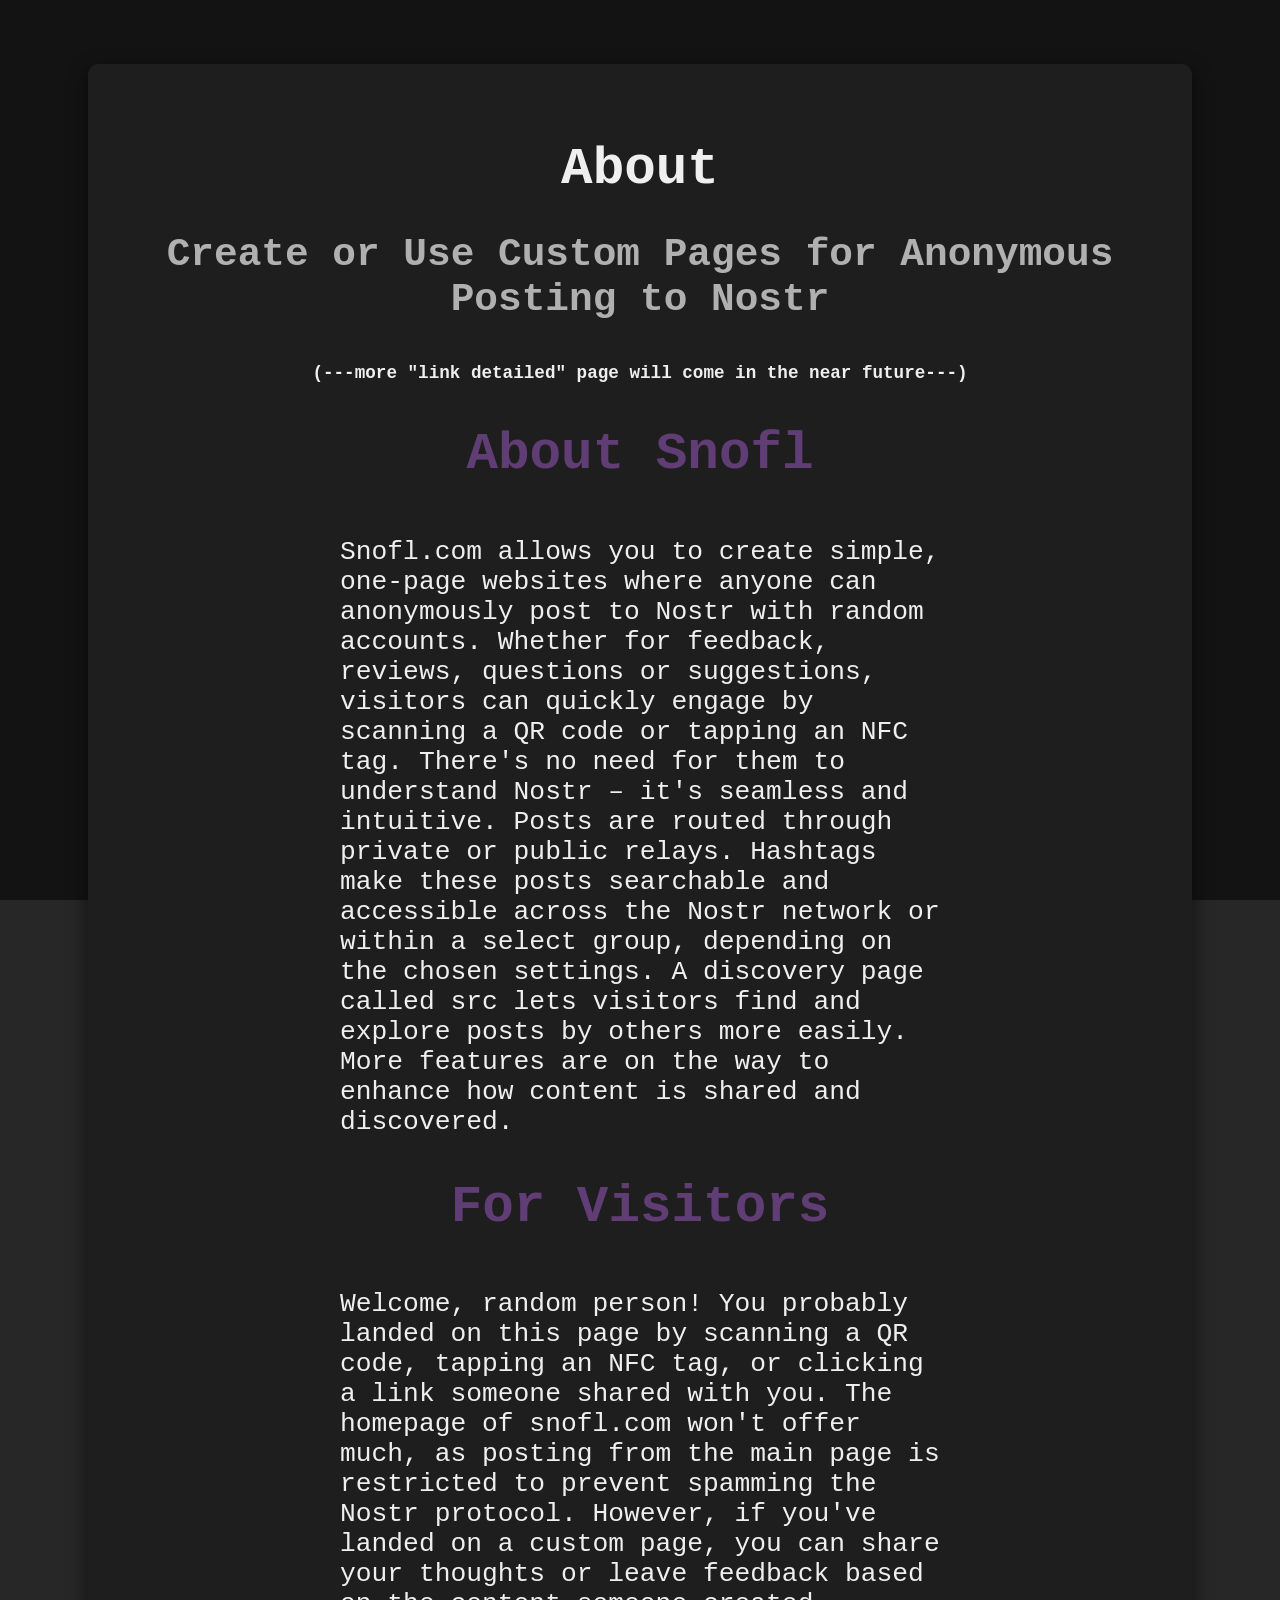
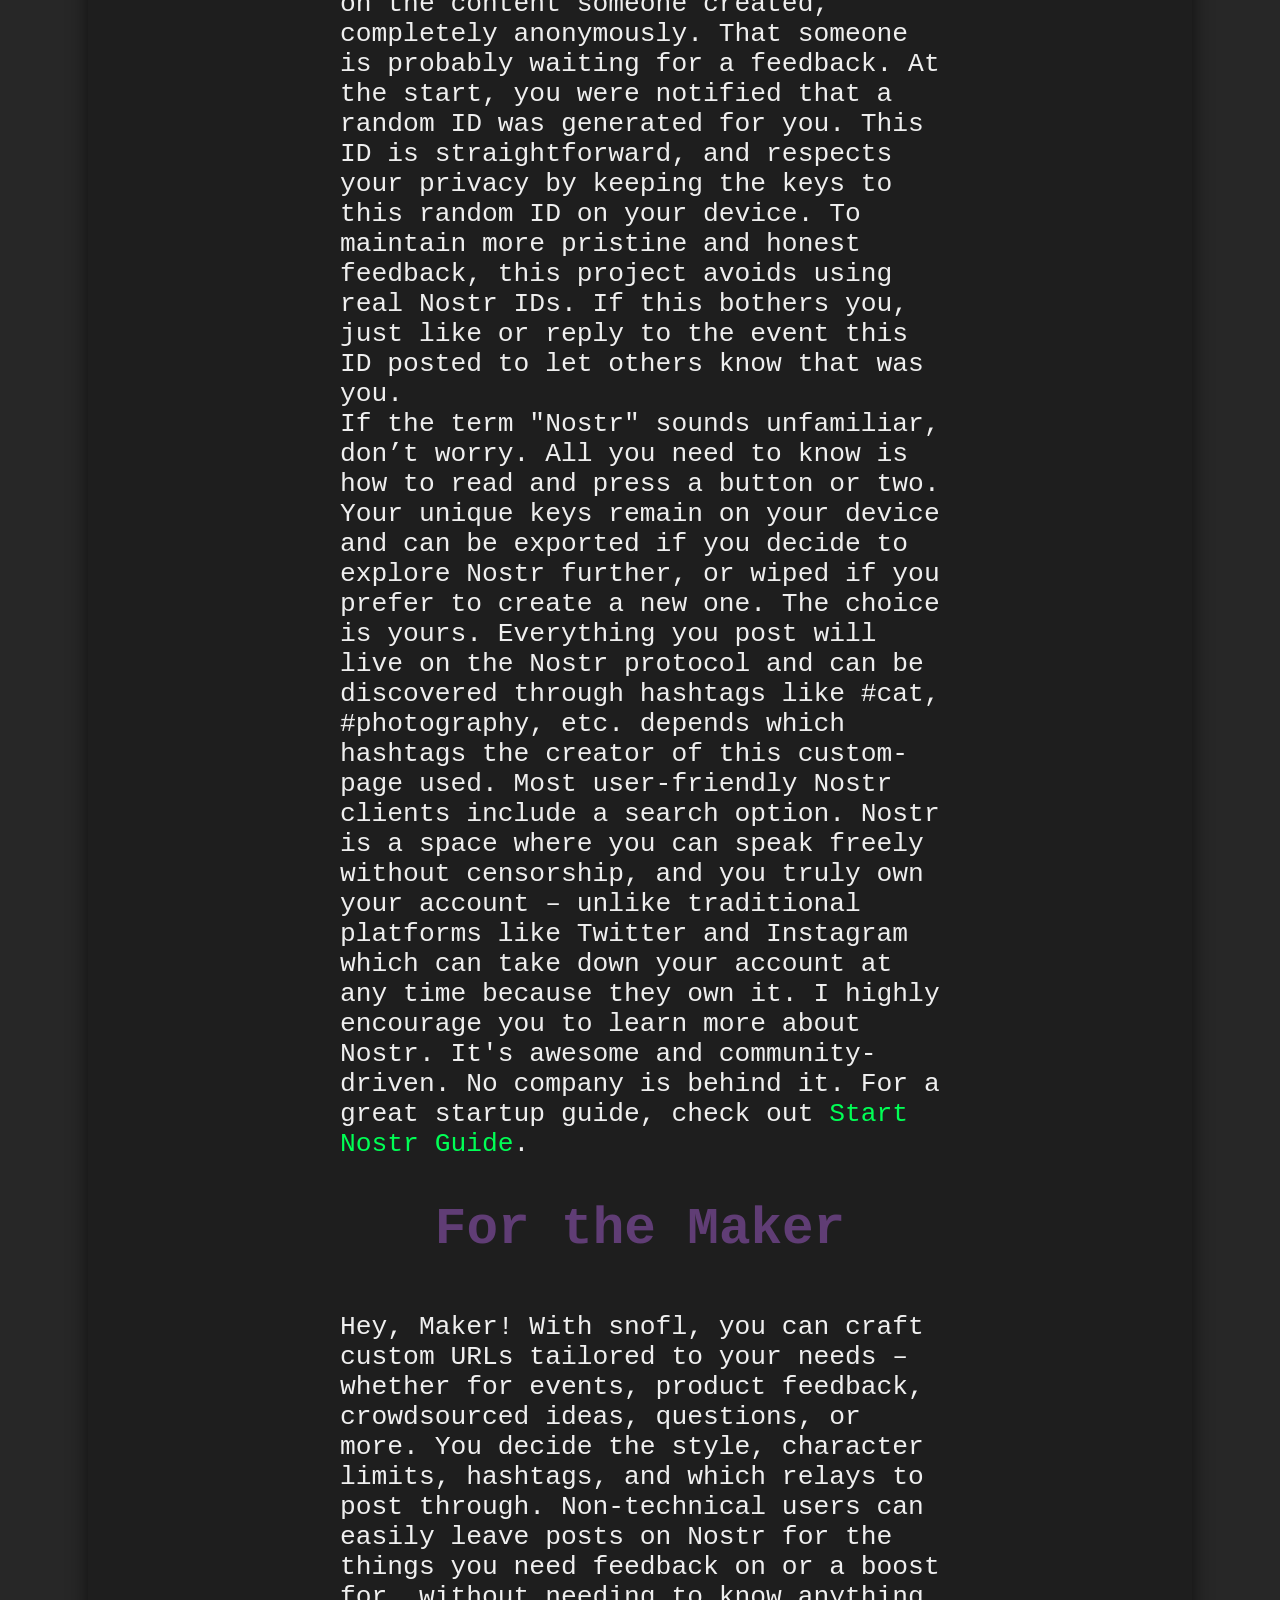
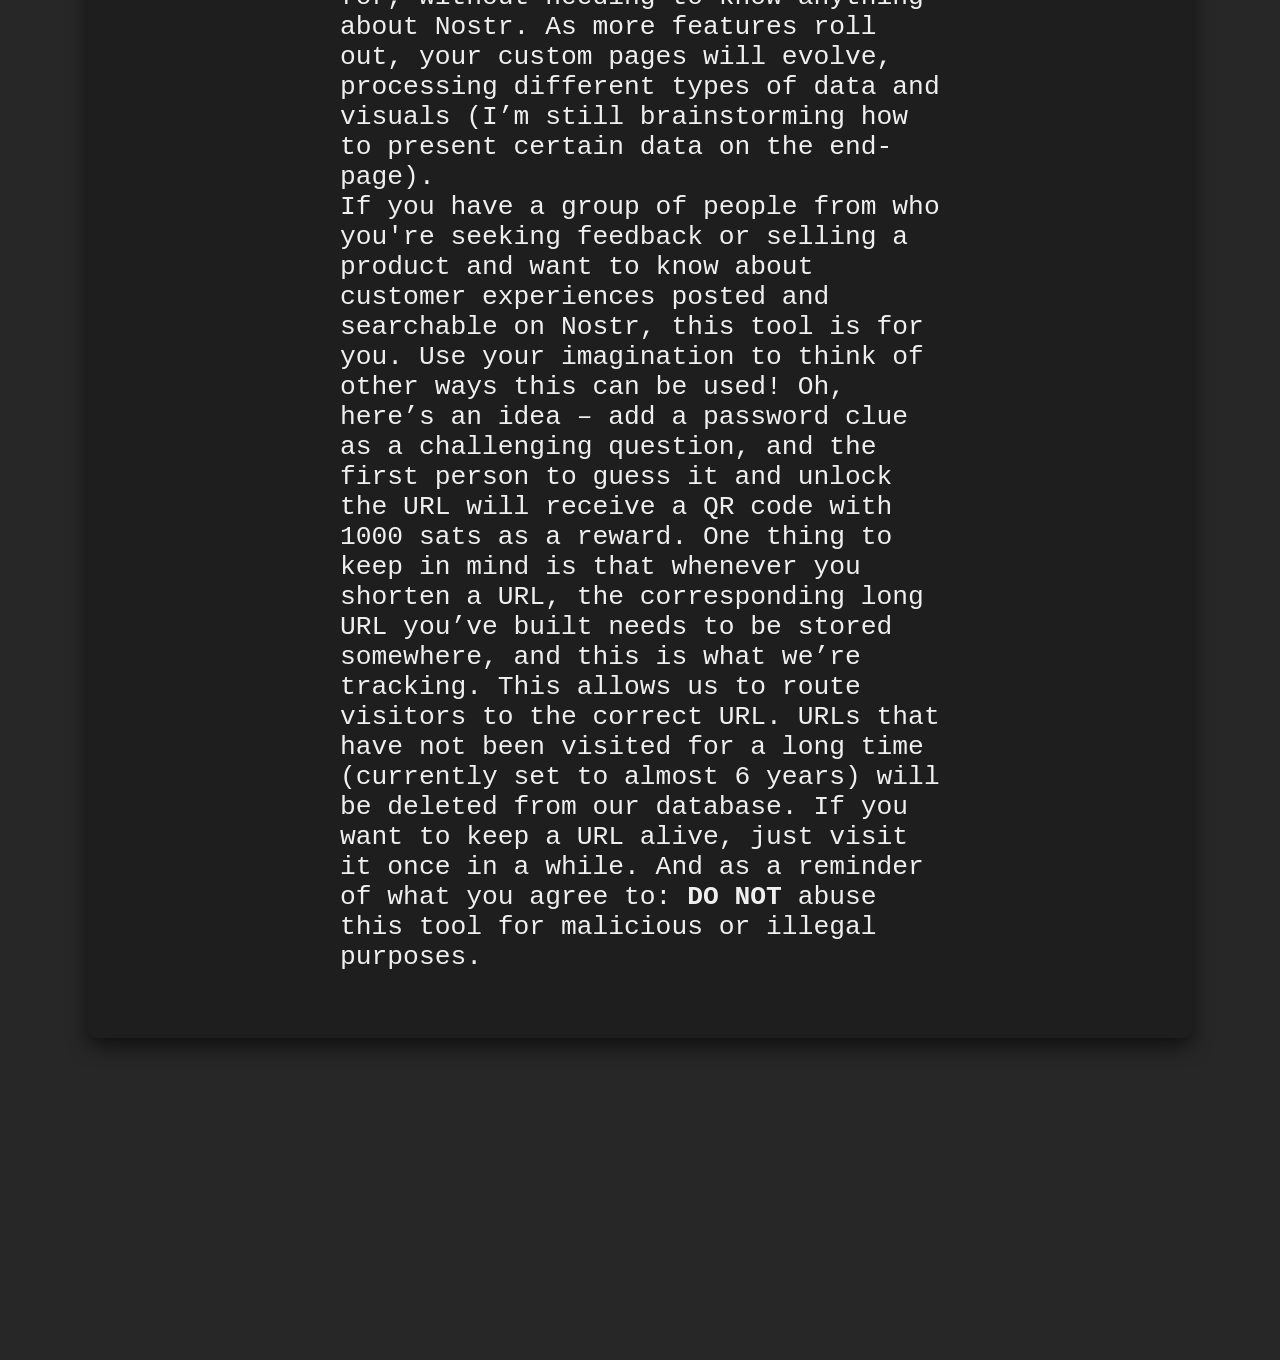
==== commit dca73bc4: "Call it src "client" and "search client" were the only names the discovery page had, and they said n" ====
--- a/about.html
+++ b/about.html
@@ -3,6 +3,7 @@
 
 <head>
     <meta charset="UTF-8">
+    <meta name="viewport" content="width=device-width, initial-scale=1">
     <link rel="stylesheet" href="styles.css?v=8">
     <script src="backgroundImages.js"></script>
     <script src="background.js"></script>
@@ -28,7 +29,7 @@
             <p class="about-p">Snofl.com allows you to create simple, one-page websites where anyone can anonymously post to Nostr with random accounts. 
                 Whether for feedback, reviews, questions or suggestions, visitors can quickly engage by scanning a QR code or tapping an NFC tag. 
                 There's no need for them to understand Nostr – it's seamless and intuitive. Posts are routed through private or public relays. 
-                Hashtags make these posts searchable and accessible across the Nostr network or within a select group, depending on the chosen settings. A discovery client is currently in development to let users find 
+                Hashtags make these posts searchable and accessible across the Nostr network or within a select group, depending on the chosen settings. A discovery page called src lets visitors find 
                 and explore posts by others more easily. More features are on the way to enhance how content is shared and discovered.
             </p>
         </div>
@@ -72,7 +73,8 @@
 <footer class="footerDynamic">
     <a href="about.html">About</a> | 
     <a href="FAQ.html">FAQ</a> | 
-    <a href="urlmkr.html">URLmkr</a>
+    <a href="urlmkr.html">URLmkr</a> | 
+    <a href="src.html">src</a>
 </footer>
 
 <script src="footer.js"></script>
